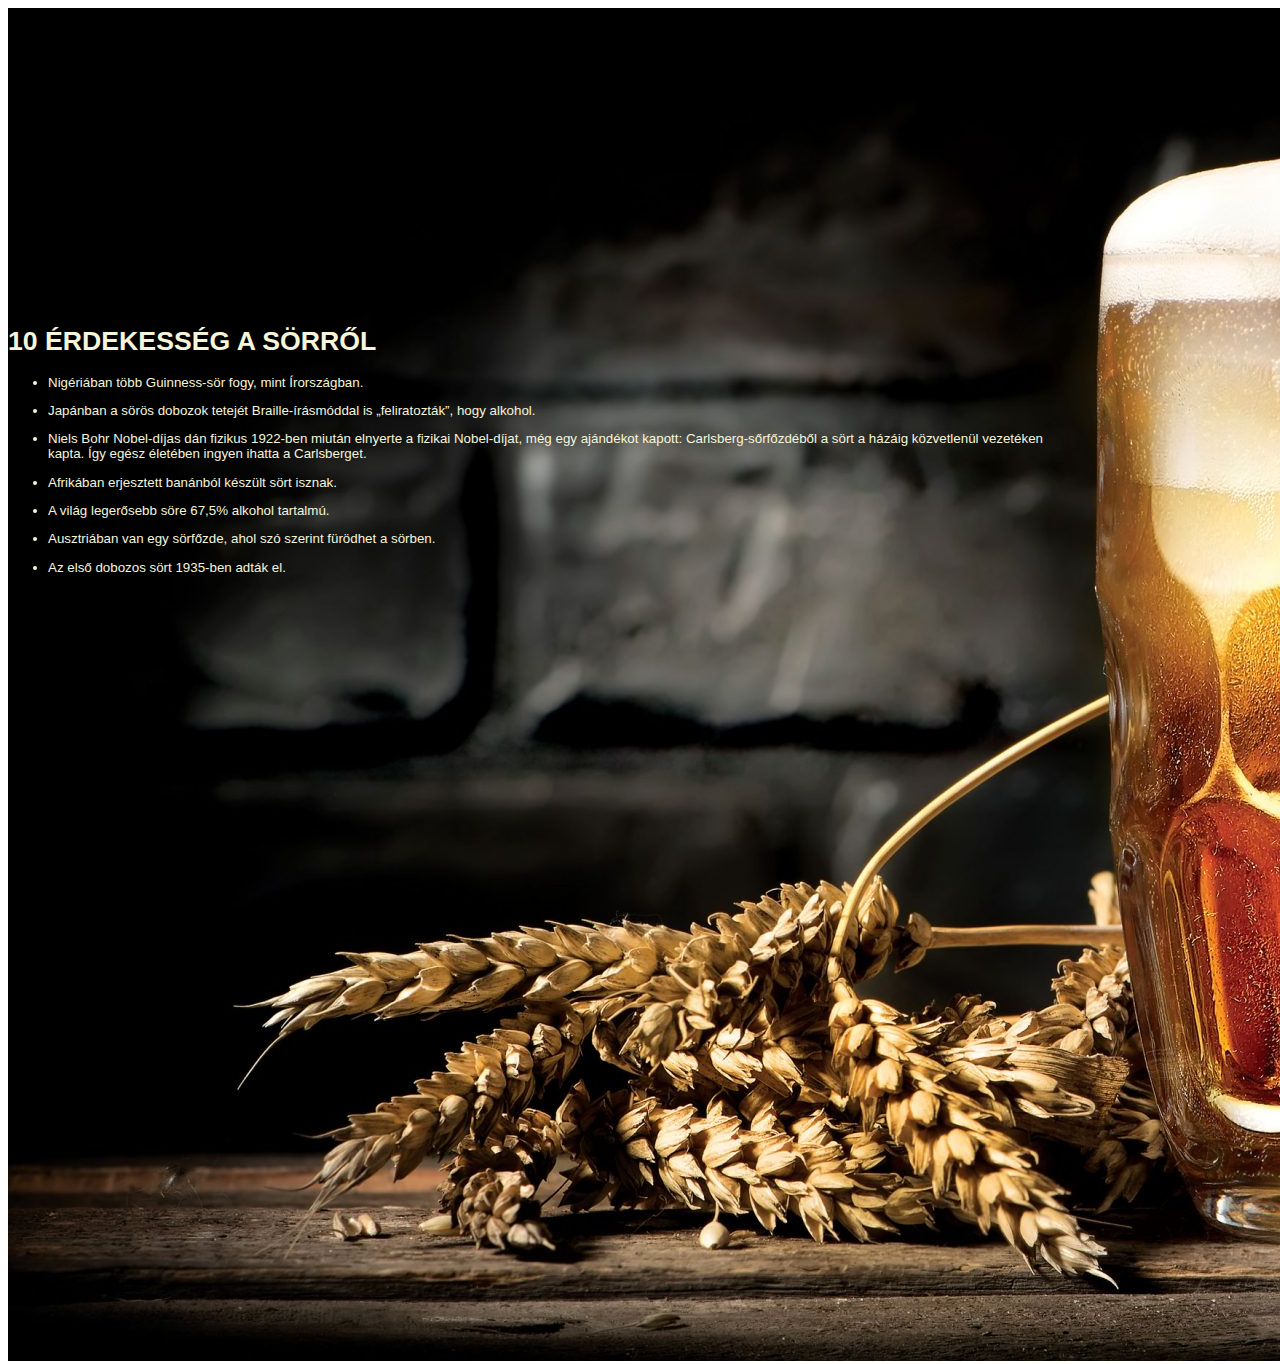
==== index.html @ 91fdb43a "kezdet és sikeres git-push" ====
<!DOCTYPE html>
<html lang="hu">
<head>
    <meta charset="UTF-8">
    <meta name="description" content="Sor_be_mutato">
    <meta http-equiv="X-UA-Compatible" content="IE=edge">
    <link rel="stylesheet" href="css/style.css"><meta name="viewport" content="width=device-width, initial-scale=1.0">
    <meta name="viewport" content="width=device-width, initial-scale=1.0">
    <title>Sör</title>
</head>
<body>
    <main>
        <header><img src="kep/beer-new_401732638.jpg" alt="Egy korso sör szövegel:'ha kell egy jó sör'"></header>
        <nav><ul>
            <li><a href="index.html">Sörök fajtái</a></li>
            <li><a href="tablazat.html">Táblázat</a></li>
            <li><a href=""></a>Hírlevél</li>
        </ul></nav>
        <artical>
            <h1>10 ÉRDEKESSÉG A SÖRRŐL</h1>
        <ul>
            <li>
                <p>Nigériában több Guinness-sör fogy, mint Írországban.</p>
            </li>
            <li>
                <p>Japánban a sörös dobozok tetejét Braille-írásmóddal is „feliratozták”, hogy alkohol.</p>
            </li>
            <li>
                <p>Niels Bohr Nobel-díjas dán fizikus 1922-ben miután elnyerte a fizikai Nobel-díjat, még egy ajándékot kapott: Carlsberg-sőrfőzdéből a sört a házáig közvetlenül vezetéken kapta. Így egész életében ingyen ihatta a Carlsberget.
                </p>
            </li>
            <li>
                <p>Afrikában erjesztett banánból készült sört isznak.</p>
            </li>
            <li>
                <p>A világ legerősebb söre 67,5% alkohol tartalmú.</p>
            </li>
            <li>
                <p>Ausztriában van egy sörfőzde, ahol szó szerint fürödhet a sörben.</p>
            </li>
            <li>
                <p>Az első dobozos sört 1935-ben adták el.</p>
            </li>
        </ul>
        </artical>
        <footer></footer>
    </main>
</body>
</html>
---- css/style.css ----
body{
    background-image: url("//kep/teglafal.jpg");
}
main,header,nav,footer{
    box-sizing: border-box;
    font-family: Arial, Verdana, sans-serif;
    color: beige;
    font-size: 10pt;
    margin: 0;
}
main{
    width: 80%;    
    display: grid;
    grid-template-columns: auto;
    grid-template-areas: "h h h"
    "ar ar n"
    "f f f";
    max-height: 1000px;
    align-items: center;
    background-color: #333333;
}
header{
    grid-area: h;
    height: 300px;
    background-size:cover;

}
article{
    grid-area: ar;
}
nav{
    grid-area: n;
}
footer{
    grid-area: f;
}
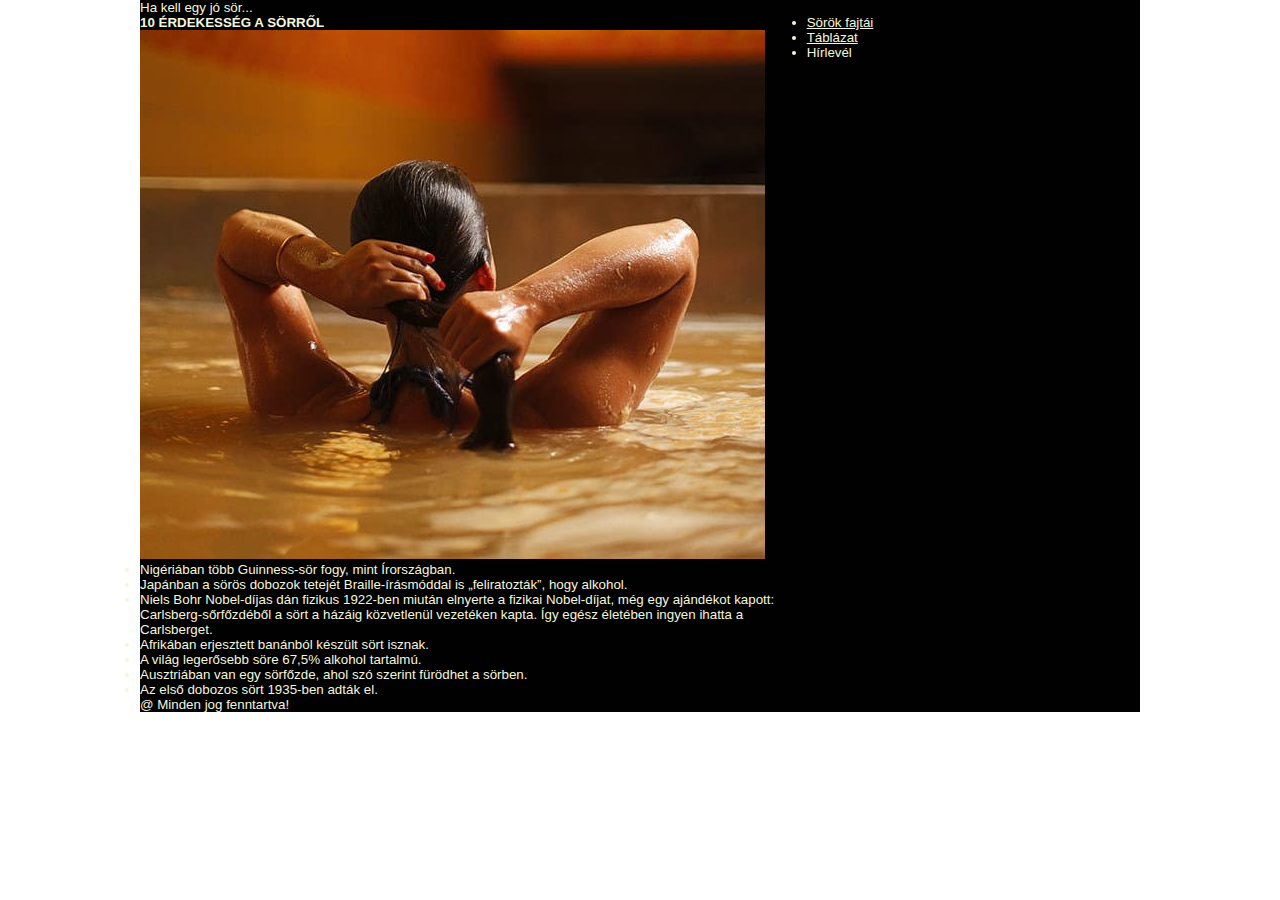
==== commit c8c56b6f: "ujra" ====
--- a/index.html
+++ b/index.html
@@ -10,40 +10,43 @@
 </head>
 <body>
     <main>
-        <header><img src="kep/beer-new_401732638.jpg" alt="Egy korso sör szövegel:'ha kell egy jó sör'"></header>
+        <header>Ha kell egy jó sör...</header>
+        <artical>
+            <div>
+                    <h1>10 ÉRDEKESSÉG A SÖRRŐL</h1>
+                    <img src="kep/sorfurdo.jpg" alt="">
+                <ul>
+                    <li>
+                        <p>Nigériában több Guinness-sör fogy, mint Írországban.</p>
+                    </li>
+                    <li>
+                        <p>Japánban a sörös dobozok tetejét Braille-írásmóddal is „feliratozták”, hogy alkohol.</p>
+                    </li>
+                    <li>
+                        <p>Niels Bohr Nobel-díjas dán fizikus 1922-ben miután elnyerte a fizikai Nobel-díjat, még egy ajándékot kapott: Carlsberg-sőrfőzdéből a sört a házáig közvetlenül vezetéken kapta. Így egész életében ingyen ihatta a Carlsberget.
+                        </p>
+                    </li>
+                    <li>
+                        <p>Afrikában erjesztett banánból készült sört isznak.</p>
+                    </li>
+                    <li>
+                        <p>A világ legerősebb söre 67,5% alkohol tartalmú.</p>
+                    </li>
+                    <li>
+                        <p>Ausztriában van egy sörfőzde, ahol szó szerint fürödhet a sörben.</p>
+                    </li>
+                    <li>
+                        <p>Az első dobozos sört 1935-ben adták el.</p>
+                    </li>
+                </ul>
+            </div>
+        </artical>
         <nav><ul>
             <li><a href="index.html">Sörök fajtái</a></li>
             <li><a href="tablazat.html">Táblázat</a></li>
             <li><a href=""></a>Hírlevél</li>
         </ul></nav>
-        <artical>
-            <h1>10 ÉRDEKESSÉG A SÖRRŐL</h1>
-        <ul>
-            <li>
-                <p>Nigériában több Guinness-sör fogy, mint Írországban.</p>
-            </li>
-            <li>
-                <p>Japánban a sörös dobozok tetejét Braille-írásmóddal is „feliratozták”, hogy alkohol.</p>
-            </li>
-            <li>
-                <p>Niels Bohr Nobel-díjas dán fizikus 1922-ben miután elnyerte a fizikai Nobel-díjat, még egy ajándékot kapott: Carlsberg-sőrfőzdéből a sört a házáig közvetlenül vezetéken kapta. Így egész életében ingyen ihatta a Carlsberget.
-                </p>
-            </li>
-            <li>
-                <p>Afrikában erjesztett banánból készült sört isznak.</p>
-            </li>
-            <li>
-                <p>A világ legerősebb söre 67,5% alkohol tartalmú.</p>
-            </li>
-            <li>
-                <p>Ausztriában van egy sörfőzde, ahol szó szerint fürödhet a sörben.</p>
-            </li>
-            <li>
-                <p>Az első dobozos sört 1935-ben adták el.</p>
-            </li>
-        </ul>
-        </artical>
-        <footer></footer>
+        <footer>@ Minden jog fenntartva!</footer>
     </main>
 </body>
 </html>--- a/css/style.css
+++ b/css/style.css
@@ -1,32 +1,32 @@
-body{
-    background-image: url("//kep/teglafal.jpg");
-}
-main,header,nav,footer{
+* {
     box-sizing: border-box;
     font-family: Arial, Verdana, sans-serif;
     color: beige;
     font-size: 10pt;
     margin: 0;
+    padding: 0;
 }
-main{
-    width: 80%;    
+body {
+    background: url("kep/teglafal.jpg");
+}
+main {
+    width: 80%;
+    max-width: 1000px;
+    margin: 0 auto 0 auto;
+    background-color: #010101;
     display: grid;
-    grid-template-columns: auto;
-    grid-template-areas: "h h h"
-    "ar ar n"
-    "f f f";
-    max-height: 1000px;
-    align-items: center;
-    background-color: #333333;
+    grid-template-columns: 2fr 1fr;
+    grid-template-areas: "h h"
+                         "a n"
+                         "f f";
 }
 header{
     grid-area: h;
-    height: 300px;
-    background-size:cover;
-
+    background-image: url("kep/beer-new_401732638.jpg");
+    background-size: cover;
 }
 article{
-    grid-area: ar;
+    grid-area: a;
 }
 nav{
     grid-area: n;
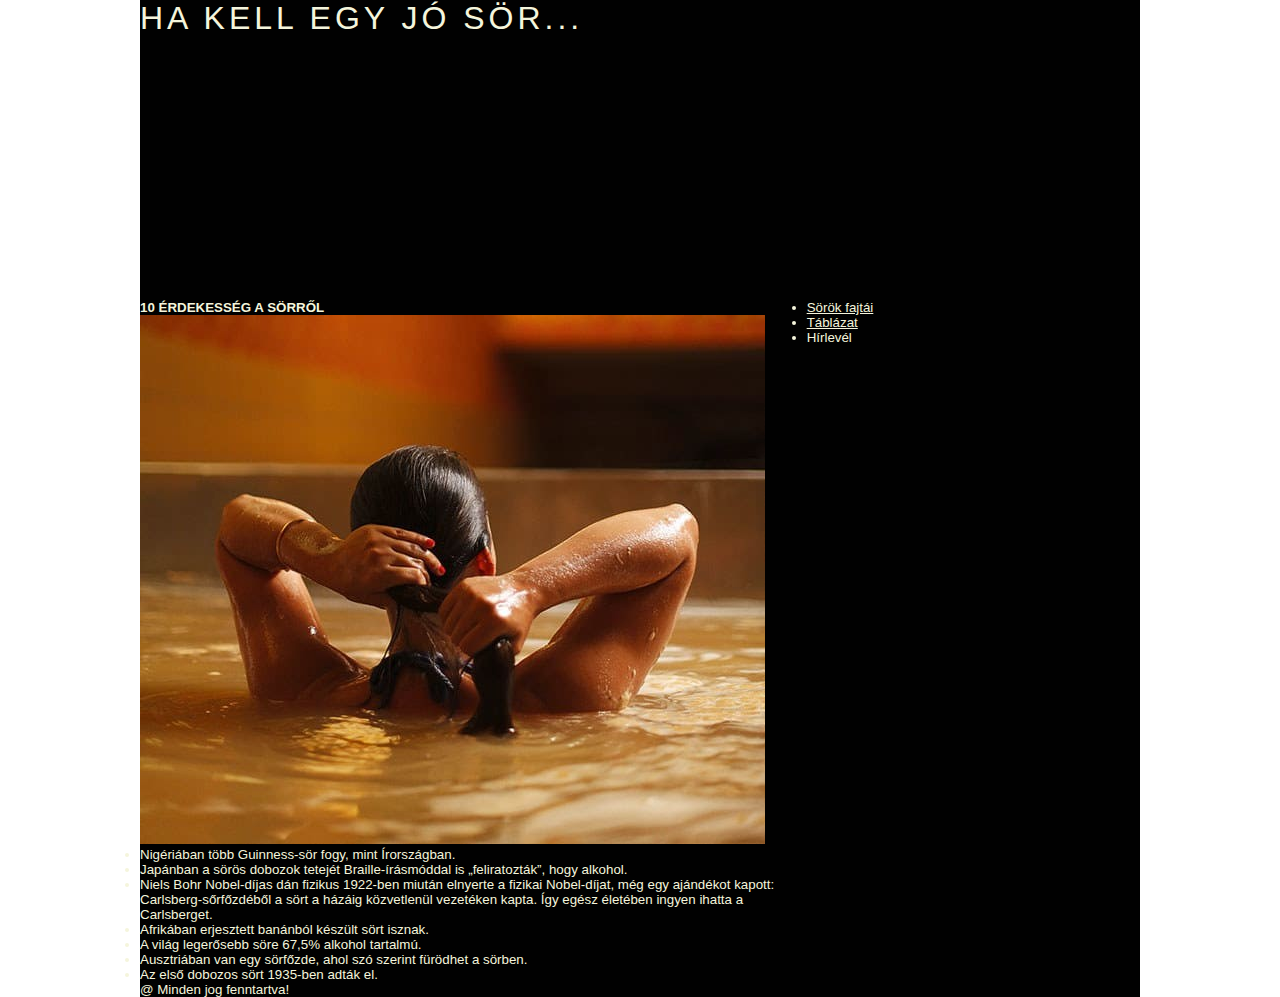
==== commit 08feec58: "asd" ====
--- a/index.html
+++ b/index.html
@@ -4,7 +4,8 @@
     <meta charset="UTF-8">
     <meta name="description" content="Sor_be_mutato">
     <meta http-equiv="X-UA-Compatible" content="IE=edge">
-    <link rel="stylesheet" href="css/style.css"><meta name="viewport" content="width=device-width, initial-scale=1.0">
+    <link rel="stylesheet" href="css/style.css">
+    <meta name="viewport" content="width=device-width, initial-scale=1.0">
     <meta name="viewport" content="width=device-width, initial-scale=1.0">
     <title>Sör</title>
 </head>
--- a/css/style.css
+++ b/css/style.css
@@ -22,11 +22,22 @@
 }
 header{
     grid-area: h;
-    background-image: url("kep/beer-new_401732638.jpg");
+    background-image: url("beer-new_401732638.jpg");
     background-size: cover;
+    width: 100%;
+    height: 300px;
+    font-size: 32px;
+    text-align: left;
+    letter-spacing: 4px;
+    text-transform: uppercase;
 }
 article{
     grid-area: a;
+    width: 100%;
+    text-align: justify;
+    font-size: 13px;
+    padding: 5px;
+    overflow: auto;
 }
 nav{
     grid-area: n;
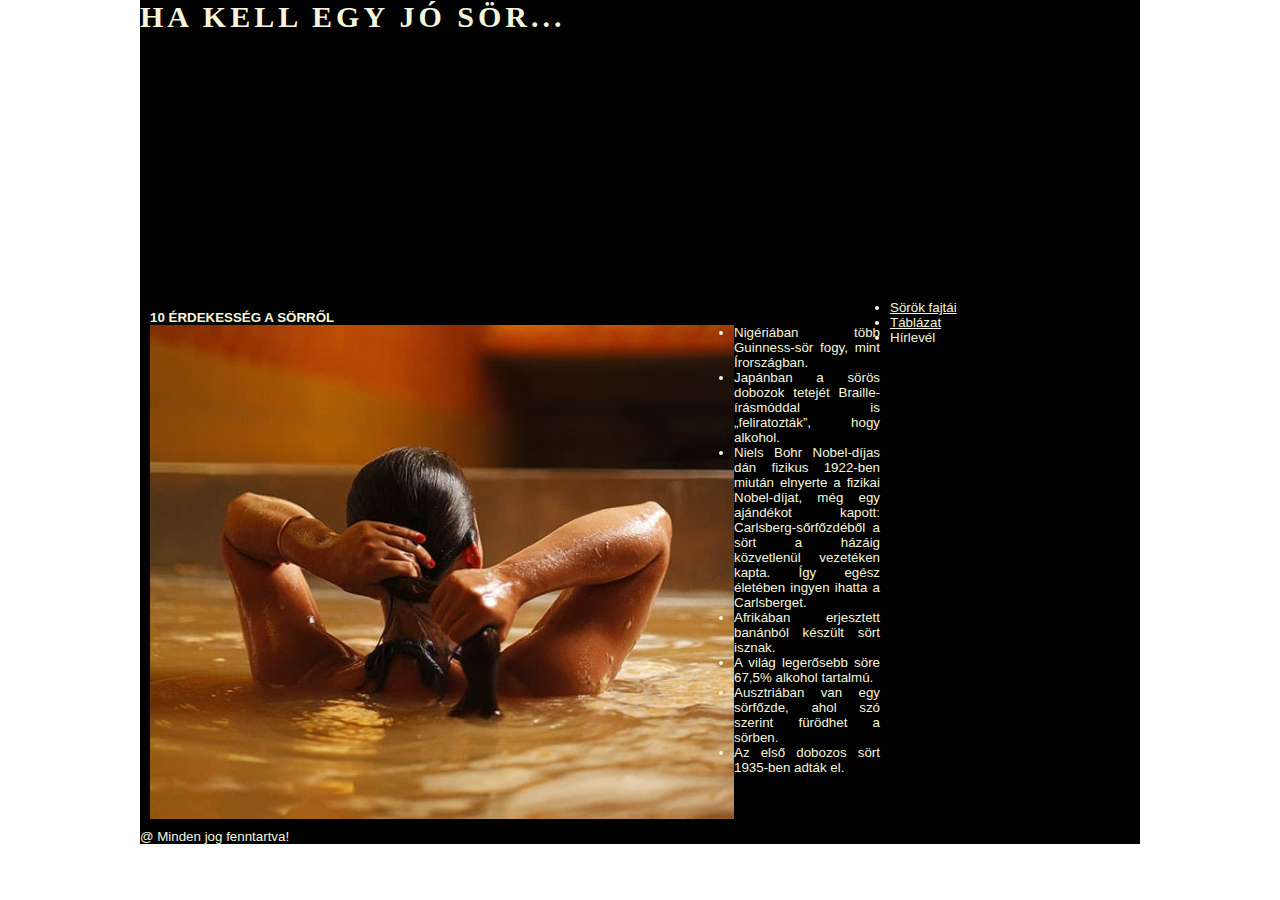
==== commit 8b40bfc7: "asdasda" ====
--- a/index.html
+++ b/index.html
@@ -12,10 +12,11 @@
 <body>
     <main>
         <header>Ha kell egy jó sör...</header>
-        <artical>
-            <div>
-                    <h1>10 ÉRDEKESSÉG A SÖRRŐL</h1>
-                    <img src="kep/sorfurdo.jpg" alt="">
+        <article>
+            <div id="artgrid">
+                
+                <h1>10 ÉRDEKESSÉG A SÖRRŐL</h1>
+                <img src="kep/sorfurdo.jpg" alt="">
                 <ul>
                     <li>
                         <p>Nigériában több Guinness-sör fogy, mint Írországban.</p>
@@ -41,7 +42,7 @@
                     </li>
                 </ul>
             </div>
-        </artical>
+        </article>
         <nav><ul>
             <li><a href="index.html">Sörök fajtái</a></li>
             <li><a href="tablazat.html">Táblázat</a></li>
--- a/css/style.css
+++ b/css/style.css
@@ -13,9 +13,9 @@
     width: 80%;
     max-width: 1000px;
     margin: 0 auto 0 auto;
-    background-color: #010101;
+    background-color: #020202;
     display: grid;
-    grid-template-columns: 2fr 1fr;
+    grid-template-columns: 3fr 1fr;
     grid-template-areas: "h h"
                          "a n"
                          "f f";
@@ -26,18 +26,44 @@
     background-size: cover;
     width: 100%;
     height: 300px;
-    font-size: 32px;
+    font-size: 30px;
     text-align: left;
     letter-spacing: 4px;
     text-transform: uppercase;
+    padding: auto;
+    font-weight: bold;
+    font-family: Garamond;
 }
 article{
     grid-area: a;
     width: 100%;
     text-align: justify;
-    font-size: 13px;
-    padding: 5px;
+    font-size: 10px;
+    padding: 10px;
     overflow: auto;
+
+    
+}
+#artgrid{
+    grid-template-columns: 1fr 1fr;
+    grid-template-areas: "sz1 sz1"
+                         "im2 fr1";
+}
+article>h1 {
+    grid-area: sz1;
+    font-size: 20px;
+    padding: 0 0 10px 0;
+}
+img {
+    grid-area: im2;
+    float: left;
+    width: 80%;
+}
+article>ul {
+    grid-area: fr1;
+}
+article>ul>li{
+    list-style-type: square;
 }
 nav{
     grid-area: n;
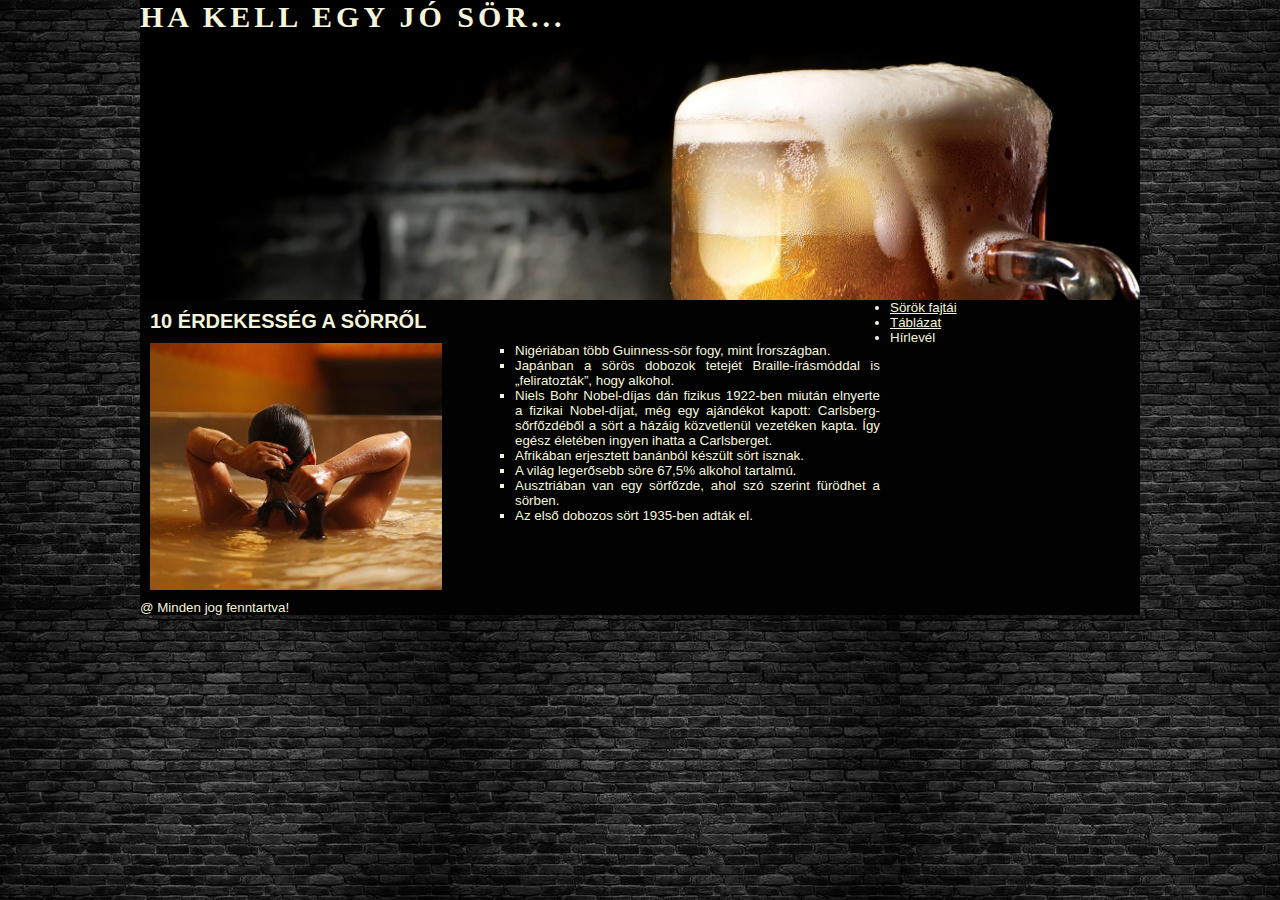
==== commit a3cd2e48: "Isten áldjon" ====
--- a/index.html
+++ b/index.html
@@ -4,7 +4,7 @@
     <meta charset="UTF-8">
     <meta name="description" content="Sor_be_mutato">
     <meta http-equiv="X-UA-Compatible" content="IE=edge">
-    <link rel="stylesheet" href="css/style.css">
+    <link rel="stylesheet" href="style.css">
     <meta name="viewport" content="width=device-width, initial-scale=1.0">
     <meta name="viewport" content="width=device-width, initial-scale=1.0">
     <title>Sör</title>
--- a/style.css
+++ b/style.css
@@ -0,0 +1,74 @@
+* {
+    box-sizing: border-box;
+    font-family: Arial, Verdana, sans-serif;
+    color: beige;
+    font-size: 10pt;
+    margin: 0;
+    padding: 0;
+}
+body {
+    background: url("teglafal.jpg");
+}
+main {
+    width: 80%;
+    max-width: 1000px;
+    margin: 0 auto 0 auto;
+    background-color: #020202;
+    display: grid;
+    grid-template-columns: 3fr 1fr;
+    grid-template-areas: "h h"
+                         "a n"
+                         "f f";
+}
+header{
+    grid-area: h;
+    background-image: url("beer-new_401732638.jpg");
+    background-size: cover;
+    width: 100%;
+    height: 300px;
+    font-size: 30px;
+    text-align: left;
+    letter-spacing: 4px;
+    text-transform: uppercase;
+    padding: auto;
+    font-weight: bold;
+    font-family: Garamond;
+}
+article{
+    grid-area: a;
+    width: 100%;
+    text-align: justify;
+    font-size: 10px;
+    padding: 10px;
+    overflow: auto;
+
+    
+}
+#artgrid{
+    display: grid;
+    grid-template-columns: 1fr 1fr;
+    grid-template-areas: "sz1 sz1"
+                         "im2 fr1";
+}
+article>div>h1 {
+    grid-area: sz1;
+    font-size: 20px;
+    padding: 0 0 10px 0;
+}
+img {
+    grid-area: im2;
+    float: left;
+    width: 80%;
+}
+article>ul {
+    grid-area: fr1;
+}
+article>div>ul>li{
+    list-style-type: square;
+}
+nav{
+    grid-area: n;
+}
+footer{
+    grid-area: f;
+}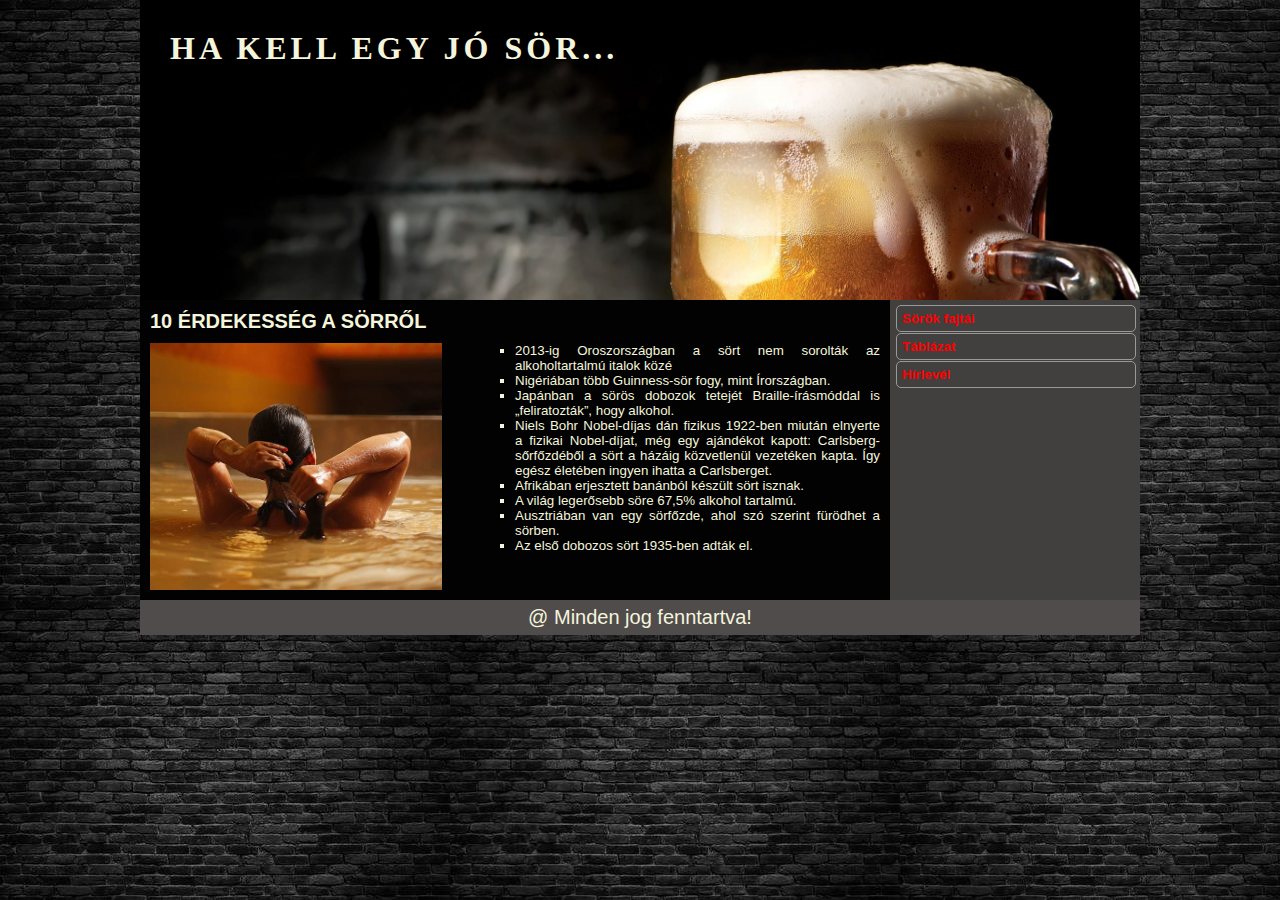
==== commit b8bcb5a2: "index kész, next tábla" ====
--- a/index.html
+++ b/index.html
@@ -18,6 +18,9 @@
                 <h1>10 ÉRDEKESSÉG A SÖRRŐL</h1>
                 <img src="kep/sorfurdo.jpg" alt="">
                 <ul>
+                    <li>
+                        <p>2013-ig Oroszországban a sört nem sorolták az alkoholtartalmú italok közé</p>
+                    </li>
                     <li>
                         <p>Nigériában több Guinness-sör fogy, mint Írországban.</p>
                     </li>
@@ -46,7 +49,7 @@
         <nav><ul>
             <li><a href="index.html">Sörök fajtái</a></li>
             <li><a href="tablazat.html">Táblázat</a></li>
-            <li><a href=""></a>Hírlevél</li>
+            <li><a href="#">Hírlevél</a></li>
         </ul></nav>
         <footer>@ Minden jog fenntartva!</footer>
     </main>
--- a/style.css
+++ b/style.css
@@ -26,13 +26,14 @@
     background-size: cover;
     width: 100%;
     height: 300px;
-    font-size: 30px;
+    font-size: 32px;
     text-align: left;
     letter-spacing: 4px;
     text-transform: uppercase;
     padding: auto;
     font-weight: bold;
     font-family: Garamond;
+    padding: 30px 0 0 30px;
 }
 article{
     grid-area: a;
@@ -68,7 +69,36 @@
 }
 nav{
     grid-area: n;
+    background-color: #423f3f;
+    width: 100%;
+}
+nav ul {
+    margin: 5px;
+}
+nav ul li {
+    list-style-type: none;
+    width: 100%;
+    margin: 1px;
+}
+nav ul li a{
+    display: inline-block;
+    width: 100%;
+    border: 1px solid #999;
+    border-radius: 5px;
+    color: red;
+    padding: 5px;
+    text-decoration: none;
+    font-weight: bold;
+    height: 100%;
+}
+nav ul li a:hover{
+    background-color: rgb(145, 145, 145);
+    color: white;
 }
 footer{
     grid-area: f;
+    text-align: center;
+    background-color: #504c4c;
+    font-size: 20px;
+    line-height: 35px;
 }